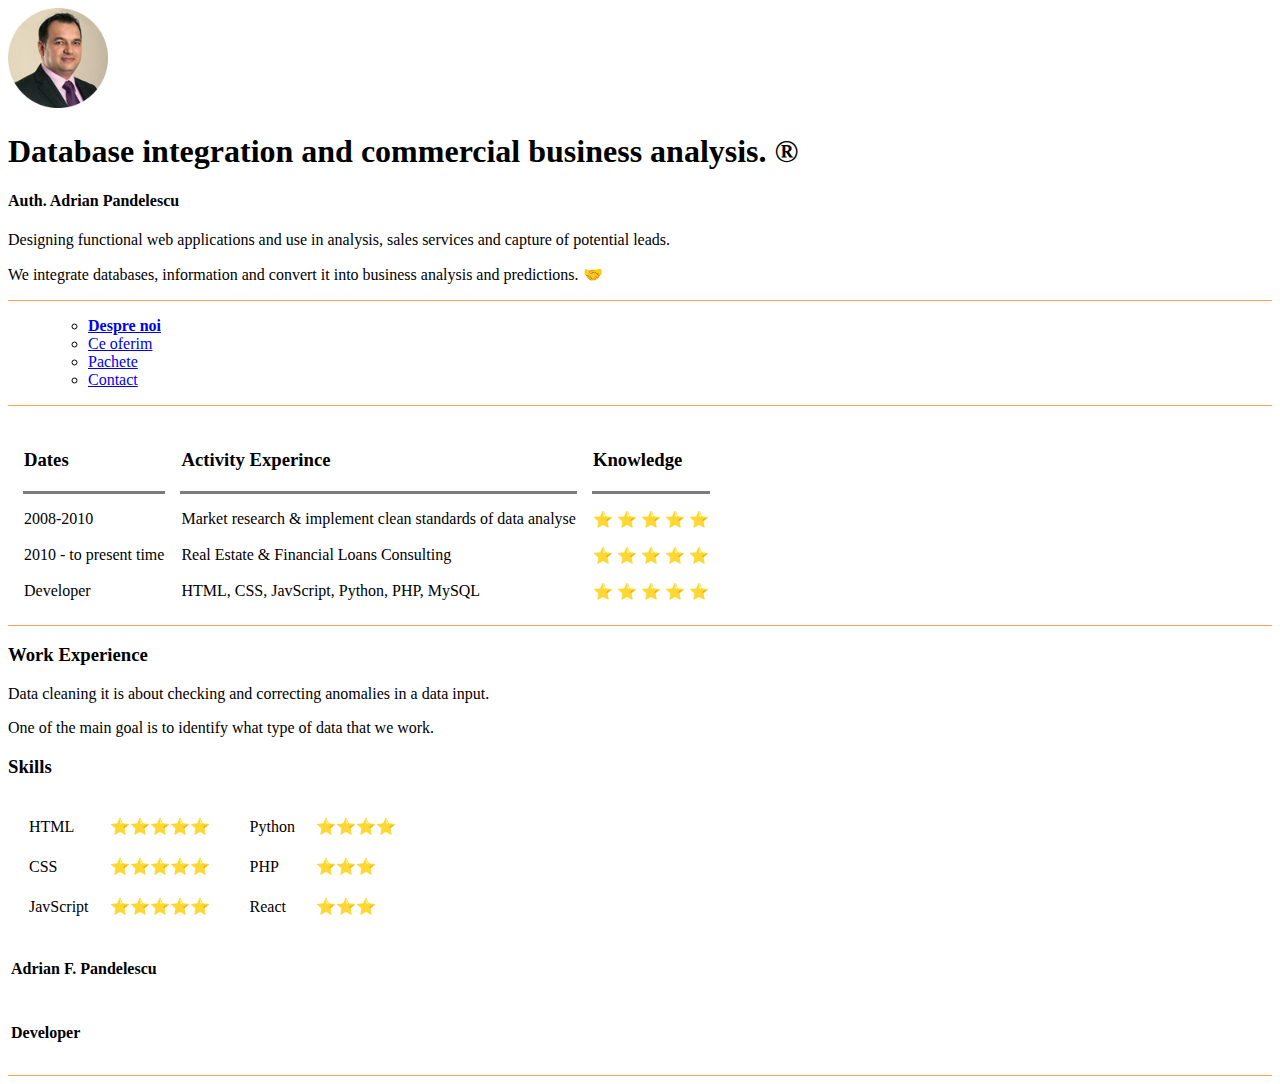
==== index.html @ 07ac47e6 "Update index.html" ====
<!DOCTYPE html>
<html lang="en">

<head>
    <meta charset="UTF-8">
    <meta name="description" content="Curs pentru incepatori spre avansati, pentru invatarea bazelor in IT sau programre, curs IT ">
    <meta name="keywords" content="HTML, CSS, JavaScript, Python">
    <meta name="author" content="Adrian F. Pandelescu">
    <meta http-equiv="X-UA-Compatible" content="IE=edge">
    <meta name="viewport" content="width=device-width, initial-scale=1.0">
    <title>Integrare baza de date</title>
</head>

<body>
    <header>
        <img src="Img/profile_small.png" alt="ProfilPicture" height="100" width="100">
        <h1>Database integration and commercial business analysis. &#174;</h1>
        <h4>Auth. Adrian Pandelescu</h4>
        <p>Designing functional web applications and use in analysis, sales services and capture of potential leads.</p>
        <p class="describe_p">
            We integrate databases, information and convert it into business analysis and predictions. &#129309;
        </p>
        <hr color="#ffa446" size="1">
        <menu>
            <ul>
                <li><a href="../WebSite/despre_noi.html"><strong>Despre noi</strong></a></li>
                <li><a href="../WebSite/ce_oferim.html">Ce oferim</a></li>
                <li><a href="../WebSite/pachete.html">Pachete</a></li>
                <li><a href="../WebSite/contact.html">Contact</a></li>
        </menu>
        <hr color="#ffa446" size="1">
        <table cellspacing="15" padding="3">
            <thead>
                <tr>
                    <th align="left" border-bottom:="" solid="" 3px="" #7c7c7c;="" style="border-bottom: solid 3px #7c7c7c;">
                        <h3>Dates</h3>
                    </th>
                    <th align="left" border-bottom:="" solid="" 3px="" #7c7c7c;="" style="border-bottom: solid 3px #7c7c7c;" ;>
                        <h3>Activity Experince</h3>
                    </th>
                    <th align="left" border-bottom:="" solid="" 3px="" #7c7c7c;="" style="border-bottom: solid 3px #7c7c7c;">
                        <h3>Knowledge</h3>
                    </th>
                </tr>

            </thead>
            <tbody>
                <tr>
                    <td>2008-2010</td>
                    <td>Market research & implement clean standards of data analyse</td>
                    <td>&#11088; &#11088; &#11088; &#11088; &#11088;</td>
                </tr>
                <tr>
                    <td>2010 - to present time</td>
                    <td>Real Estate & Financial Loans Consulting</td>
                    <td>&#11088; &#11088; &#11088; &#11088; &#11088;</td>
                </tr>
                <tr>
                    <td>Developer</td>
                    <td>HTML, CSS, JavScript, Python, PHP, MySQL</td>
                    <td>&#11088; &#11088; &#11088; &#11088; &#11088;</td>
                </tr>
            </tbody>
        </table>
        <hr color="#ffa446" size="1">
        <h3>Work Experience</h3>
        <P>Data cleaning it is about checking and correcting anomalies in a data input.</P>
        <p>One of the main goal is to identify what type of data that we work.</p>

        <h3 class="h3_subtitle">Skills</h3>
        <table>
            <tr>
                <td>
                    <table cellspacing="15" align="left" cellpadding="3">
                        <tr>
                            <td>HTML</td>
                            <td>⭐⭐⭐⭐⭐</td>
                        </tr>
                        <tr>
                            <td>CSS</td>
                            <td>⭐⭐⭐⭐⭐</td>
                        </tr>
                        <tr>
                            <td>JavScript</td>
                            <td>⭐⭐⭐⭐⭐</td>
                        </tr>
                    </table>
                </td>
                <td>
                    <table cellspacing="15" align="left" cellpadding="3">
                        <tr>
                            <td>Python</td>
                            <td>⭐⭐⭐⭐</td>
                        </tr>
                        <tr>
                            <td>PHP</td>
                            <td>⭐⭐⭐</td>
                        </tr>
                        <tr>
                            <td>React</td>
                            <td>⭐⭐⭐</td>
                        </tr>
                    </table>
                </td>
            </tr>
            <tr>
                <td>
                    <h4>Adrian F. Pandelescu</h4>
                </td>
            </tr>
            <tr>
                <td>
                    <h4>Developer</h4>
                </td>
            </tr>
        </table>
        <hr size="1" noshade color="#ffa446">
    </header>




</body>

</html>
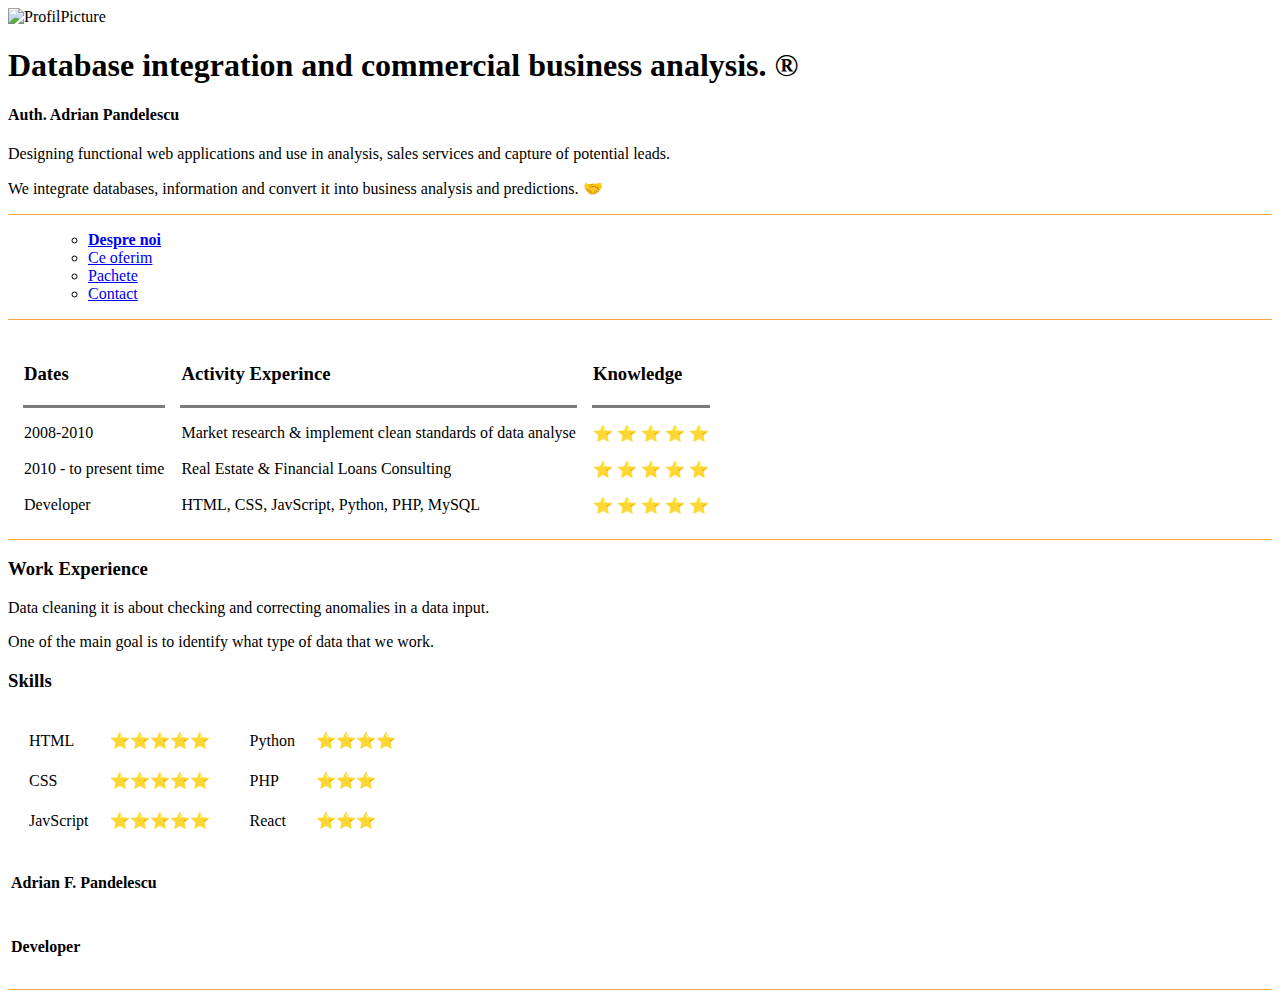
==== commit f7e85b88: "Update index.html" ====
--- a/index.html
+++ b/index.html
@@ -13,7 +13,7 @@
 
 <body>
     <header>
-        <img src="Img/profile_small.png" alt="ProfilPicture" height="100" width="100">
+        <img src="images/profile_small.png" alt="ProfilPicture" height="100" width="100">
         <h1>Database integration and commercial business analysis. &#174;</h1>
         <h4>Auth. Adrian Pandelescu</h4>
         <p>Designing functional web applications and use in analysis, sales services and capture of potential leads.</p>
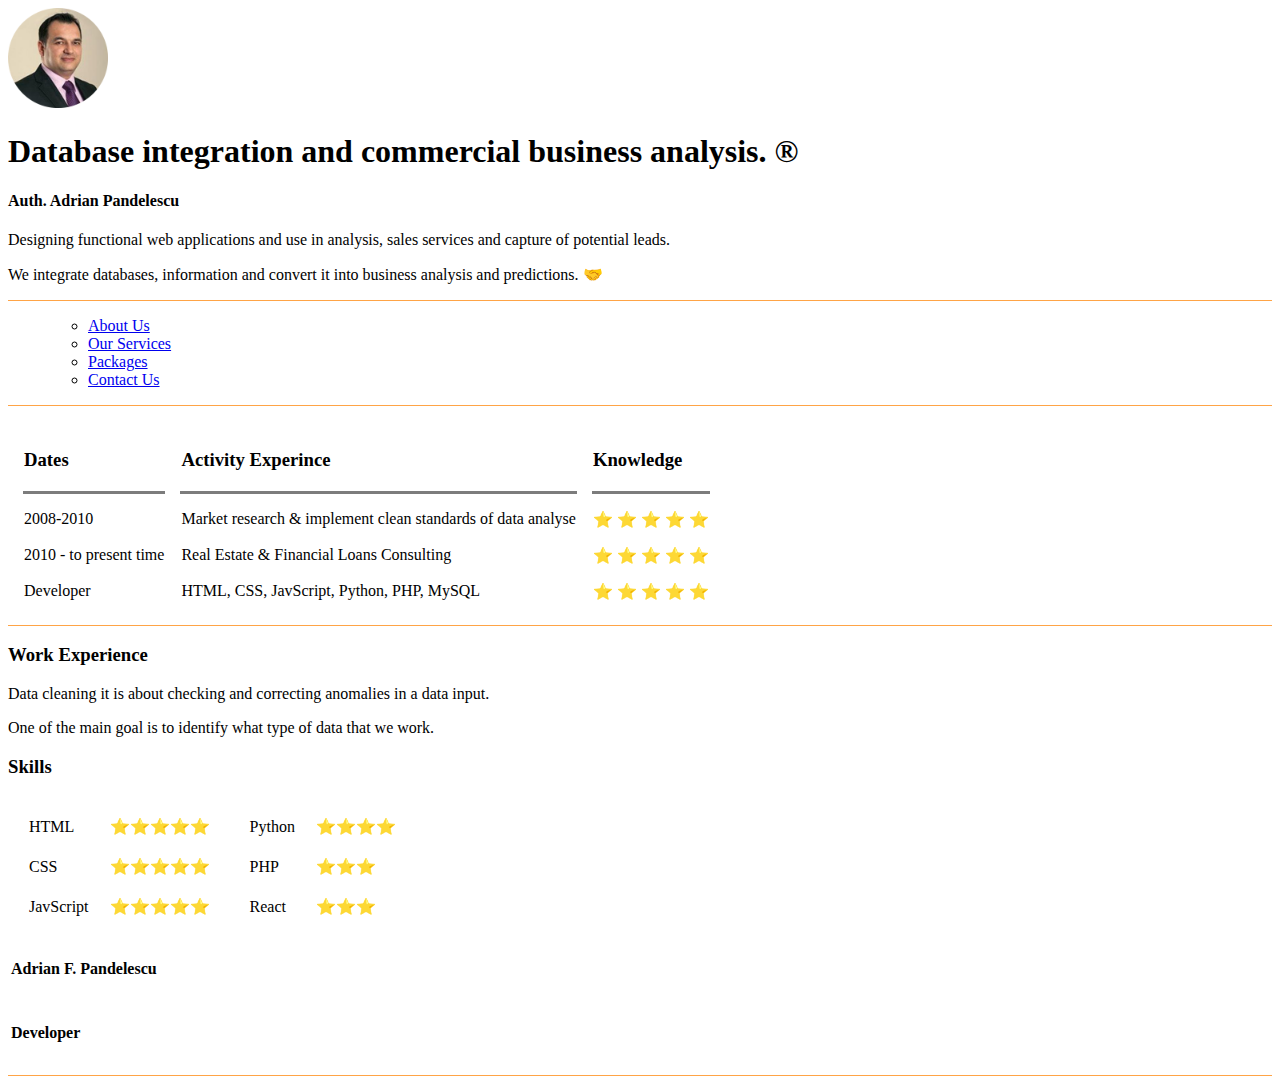
==== commit 8e7dd4b5: "Add files via upload" ====
--- a/index.html
+++ b/index.html
@@ -13,7 +13,7 @@
 
 <body>
     <header>
-        <img src="images/profile_small.png" alt="ProfilPicture" height="100" width="100">
+        <img src="../images/profile_small.png" alt="ProfilPicture" height="100" width="100">
         <h1>Database integration and commercial business analysis. &#174;</h1>
         <h4>Auth. Adrian Pandelescu</h4>
         <p>Designing functional web applications and use in analysis, sales services and capture of potential leads.</p>
@@ -23,10 +23,10 @@
         <hr color="#ffa446" size="1">
         <menu>
             <ul>
-                <li><a href="../WebSite/despre_noi.html"><strong>Despre noi</strong></a></li>
-                <li><a href="../WebSite/ce_oferim.html">Ce oferim</a></li>
-                <li><a href="../WebSite/pachete.html">Pachete</a></li>
-                <li><a href="../WebSite/contact.html">Contact</a></li>
+                <li><a href="../WebSite/aboutus.html">About Us</a></li>
+                <li><a href="../WebSite/ourservices.html">Our Services</a></li>
+                <li><a href="../WebSite/packages.html">Packages</a></li>
+                <li><a href="../WebSite/contactus.html">Contact Us</a></li>
         </menu>
         <hr color="#ffa446" size="1">
         <table cellspacing="15" padding="3">
@@ -122,4 +122,4 @@
 
 </body>
 
-</html>
+</html>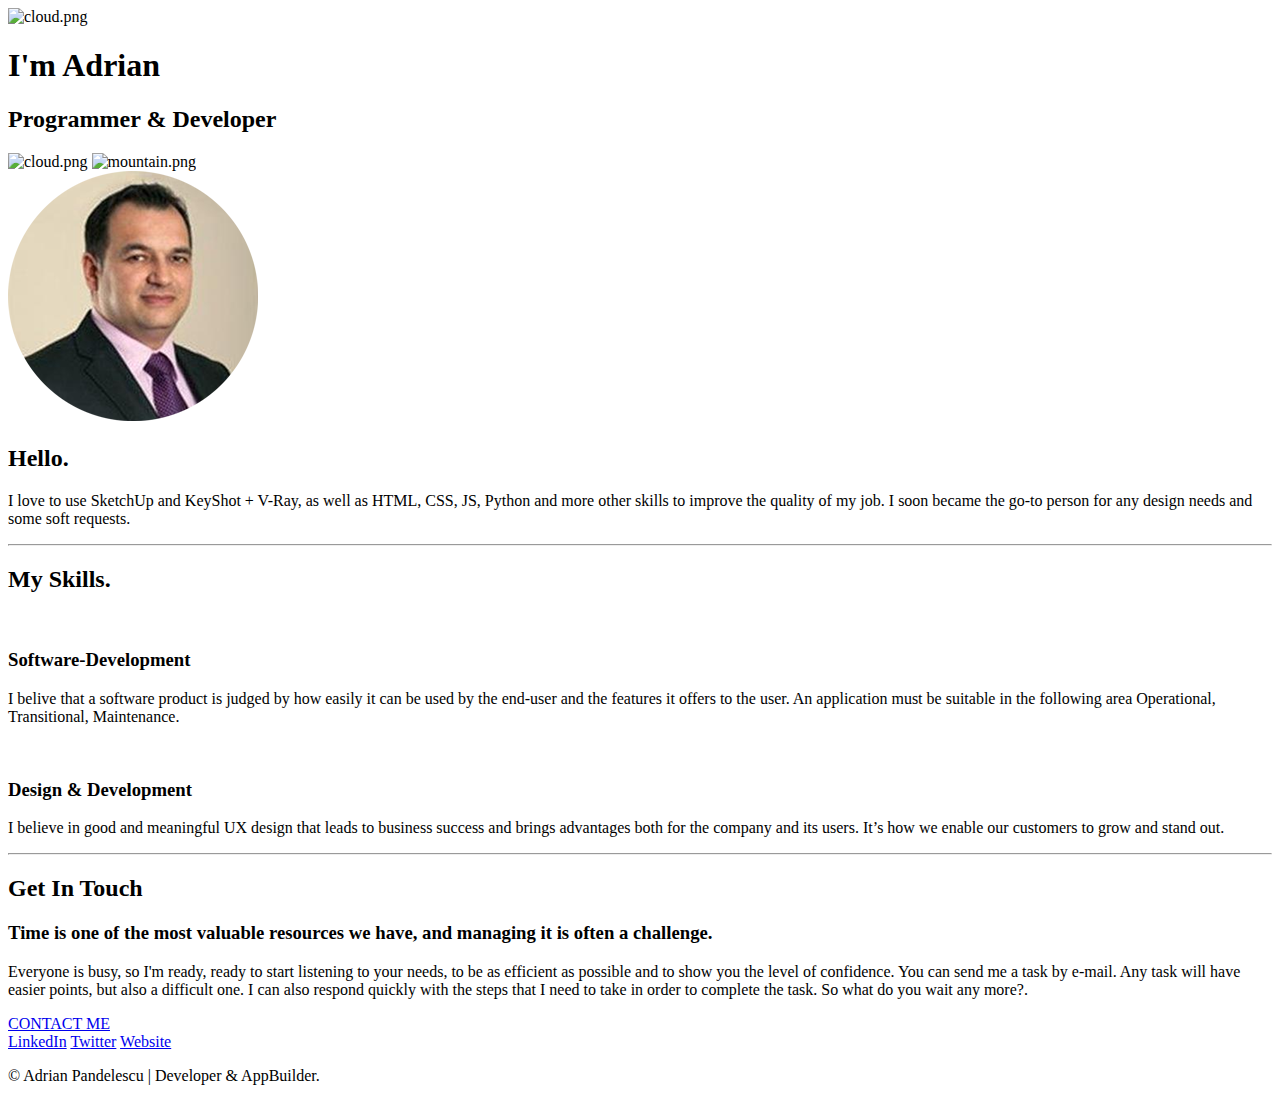
==== commit c6c24133: "Add files via upload" ====
--- a/index.html
+++ b/index.html
@@ -3,120 +3,63 @@
 
 <head>
     <meta charset="UTF-8">
-    <meta name="description" content="Curs pentru incepatori spre avansati, pentru invatarea bazelor in IT sau programre, curs IT ">
-    <meta name="keywords" content="HTML, CSS, JavaScript, Python">
-    <meta name="author" content="Adrian F. Pandelescu">
     <meta http-equiv="X-UA-Compatible" content="IE=edge">
     <meta name="viewport" content="width=device-width, initial-scale=1.0">
-    <title>Integrare baza de date</title>
+    <link rel="stylesheet" href="styles.css" type="text/css">
+    <link rel="icon" href="favicon.ico">
+    <link rel="preconnect" href="https://fonts.googleapis.com">
+    <link rel="preconnect" href="https://fonts.gstatic.com" crossorigin>
+    <link href="https://fonts.googleapis.com/css2?family=Merriweather&family=Montserrat&family=Sacramento&display=swap" rel="stylesheet">
+    <title>Up Sales</title>
 </head>
 
 <body>
-    <header>
-        <img src="../images/profile_small.png" alt="ProfilPicture" height="100" width="100">
-        <h1>Database integration and commercial business analysis. &#174;</h1>
-        <h4>Auth. Adrian Pandelescu</h4>
-        <p>Designing functional web applications and use in analysis, sales services and capture of potential leads.</p>
-        <p class="describe_p">
-            We integrate databases, information and convert it into business analysis and predictions. &#129309;
-        </p>
-        <hr color="#ffa446" size="1">
-        <menu>
-            <ul>
-                <li><a href="../WebSite/aboutus.html">About Us</a></li>
-                <li><a href="../WebSite/ourservices.html">Our Services</a></li>
-                <li><a href="../WebSite/packages.html">Packages</a></li>
-                <li><a href="../WebSite/contactus.html">Contact Us</a></li>
-        </menu>
-        <hr color="#ffa446" size="1">
-        <table cellspacing="15" padding="3">
-            <thead>
-                <tr>
-                    <th align="left" border-bottom:="" solid="" 3px="" #7c7c7c;="" style="border-bottom: solid 3px #7c7c7c;">
-                        <h3>Dates</h3>
-                    </th>
-                    <th align="left" border-bottom:="" solid="" 3px="" #7c7c7c;="" style="border-bottom: solid 3px #7c7c7c;" ;>
-                        <h3>Activity Experince</h3>
-                    </th>
-                    <th align="left" border-bottom:="" solid="" 3px="" #7c7c7c;="" style="border-bottom: solid 3px #7c7c7c;">
-                        <h3>Knowledge</h3>
-                    </th>
-                </tr>
+    <div class="boxModel_top">
+        <div class="container_upper_cloud">
+            <img class="upper_cloud" src="images\cloud.png" alt="cloud.png">
+        </div>
+        <h1>I'm Adrian</h1>
+        <h2 id="progr_txt"><span class="pro">Pro</span>grammer & Developer</h2>
+        <img class="bottom_cloud" src="images\cloud.png" alt="cloud.png">
+        <img src="images\mountain.png" alt="mountain.png">
+    </div>
 
-            </thead>
-            <tbody>
-                <tr>
-                    <td>2008-2010</td>
-                    <td>Market research & implement clean standards of data analyse</td>
-                    <td>&#11088; &#11088; &#11088; &#11088; &#11088;</td>
-                </tr>
-                <tr>
-                    <td>2010 - to present time</td>
-                    <td>Real Estate & Financial Loans Consulting</td>
-                    <td>&#11088; &#11088; &#11088; &#11088; &#11088;</td>
-                </tr>
-                <tr>
-                    <td>Developer</td>
-                    <td>HTML, CSS, JavScript, Python, PHP, MySQL</td>
-                    <td>&#11088; &#11088; &#11088; &#11088; &#11088;</td>
-                </tr>
-            </tbody>
-        </table>
-        <hr color="#ffa446" size="1">
-        <h3>Work Experience</h3>
-        <P>Data cleaning it is about checking and correcting anomalies in a data input.</P>
-        <p>One of the main goal is to identify what type of data that we work.</p>
+    <div class="middle-container">
+        <div class="profile">
+            <img class="imag_profile" src="images\profile_small.png" alt="">
+            <h2 class="H2_intro">Hello.</h2>
+            <p class="p_intro">I love to use SketchUp and KeyShot + V-Ray, as well as HTML, CSS, JS, Python and more other skills to improve the quality of my job. I soon became the go-to person for any design needs and some soft requests.</p>
+        </div>
+        <hr>
+        <div class="skills">
+            <h2 class="H2_intro">My Skills.</h2>
+            <div class="skill-row">
+                <img class="img_my_skills" src="images\my_skills.png" alt="">
+                <h3>Software-Development</h3>
+                <p class="p_skills">I belive that a software product is judged by how easily it can be used by the end-user and the features it offers to the user. An application must be suitable in the following area Operational, Transitional, Maintenance.</p>
+            </div>
+            <div class="skill-row">
+                <img class="img_my_skills_2" src="images\my_skills_2.png" alt="">
+                <h3>Design & Development</h3>
+                <p p_skills>I believe in good and meaningful UX design that leads to business success and brings advantages both for the company and its users. It’s how we enable our customers to grow and stand out.</p>
+            </div>
+            <hr>
+            <div class="contact-me">
+                <h2 id="H2_contact_me">Get In Touch</h2>
+                <h3>Time is one of the most valuable resources we have, and managing it is often a challenge.</h3>
+                <p id="p_contact_me">Everyone is busy, so I'm ready, ready to start listening to your needs, to be as efficient as possible and to show you the level of confidence. You can send me a task by e-mail. Any task will have easier points, but also a difficult one.
+                    I can also respond quickly with the steps that I need to take in order to complete the task. So what do you wait any more?.</p>
+                <a class="btn" href="mailto:centralpoint404@email.com">CONTACT ME</a>
+            </div>
+        </div>
+    </div>
+    <div class="boxModel_bottom">
+        <a class="footer-link" href="https://www.linkedin.com/">LinkedIn</a>
+        <a class="footer-link" href="https://twitter.com/">Twitter</a>
+        <a class="footer-link" href="https://www.plussales.com/">Website</a>
+        <p class="x_name_surname">© Adrian Pandelescu | Developer & AppBuilder.</p>
 
-        <h3 class="h3_subtitle">Skills</h3>
-        <table>
-            <tr>
-                <td>
-                    <table cellspacing="15" align="left" cellpadding="3">
-                        <tr>
-                            <td>HTML</td>
-                            <td>⭐⭐⭐⭐⭐</td>
-                        </tr>
-                        <tr>
-                            <td>CSS</td>
-                            <td>⭐⭐⭐⭐⭐</td>
-                        </tr>
-                        <tr>
-                            <td>JavScript</td>
-                            <td>⭐⭐⭐⭐⭐</td>
-                        </tr>
-                    </table>
-                </td>
-                <td>
-                    <table cellspacing="15" align="left" cellpadding="3">
-                        <tr>
-                            <td>Python</td>
-                            <td>⭐⭐⭐⭐</td>
-                        </tr>
-                        <tr>
-                            <td>PHP</td>
-                            <td>⭐⭐⭐</td>
-                        </tr>
-                        <tr>
-                            <td>React</td>
-                            <td>⭐⭐⭐</td>
-                        </tr>
-                    </table>
-                </td>
-            </tr>
-            <tr>
-                <td>
-                    <h4>Adrian F. Pandelescu</h4>
-                </td>
-            </tr>
-            <tr>
-                <td>
-                    <h4>Developer</h4>
-                </td>
-            </tr>
-        </table>
-        <hr size="1" noshade color="#ffa446">
-    </header>
-
+    </div>
 
 
 
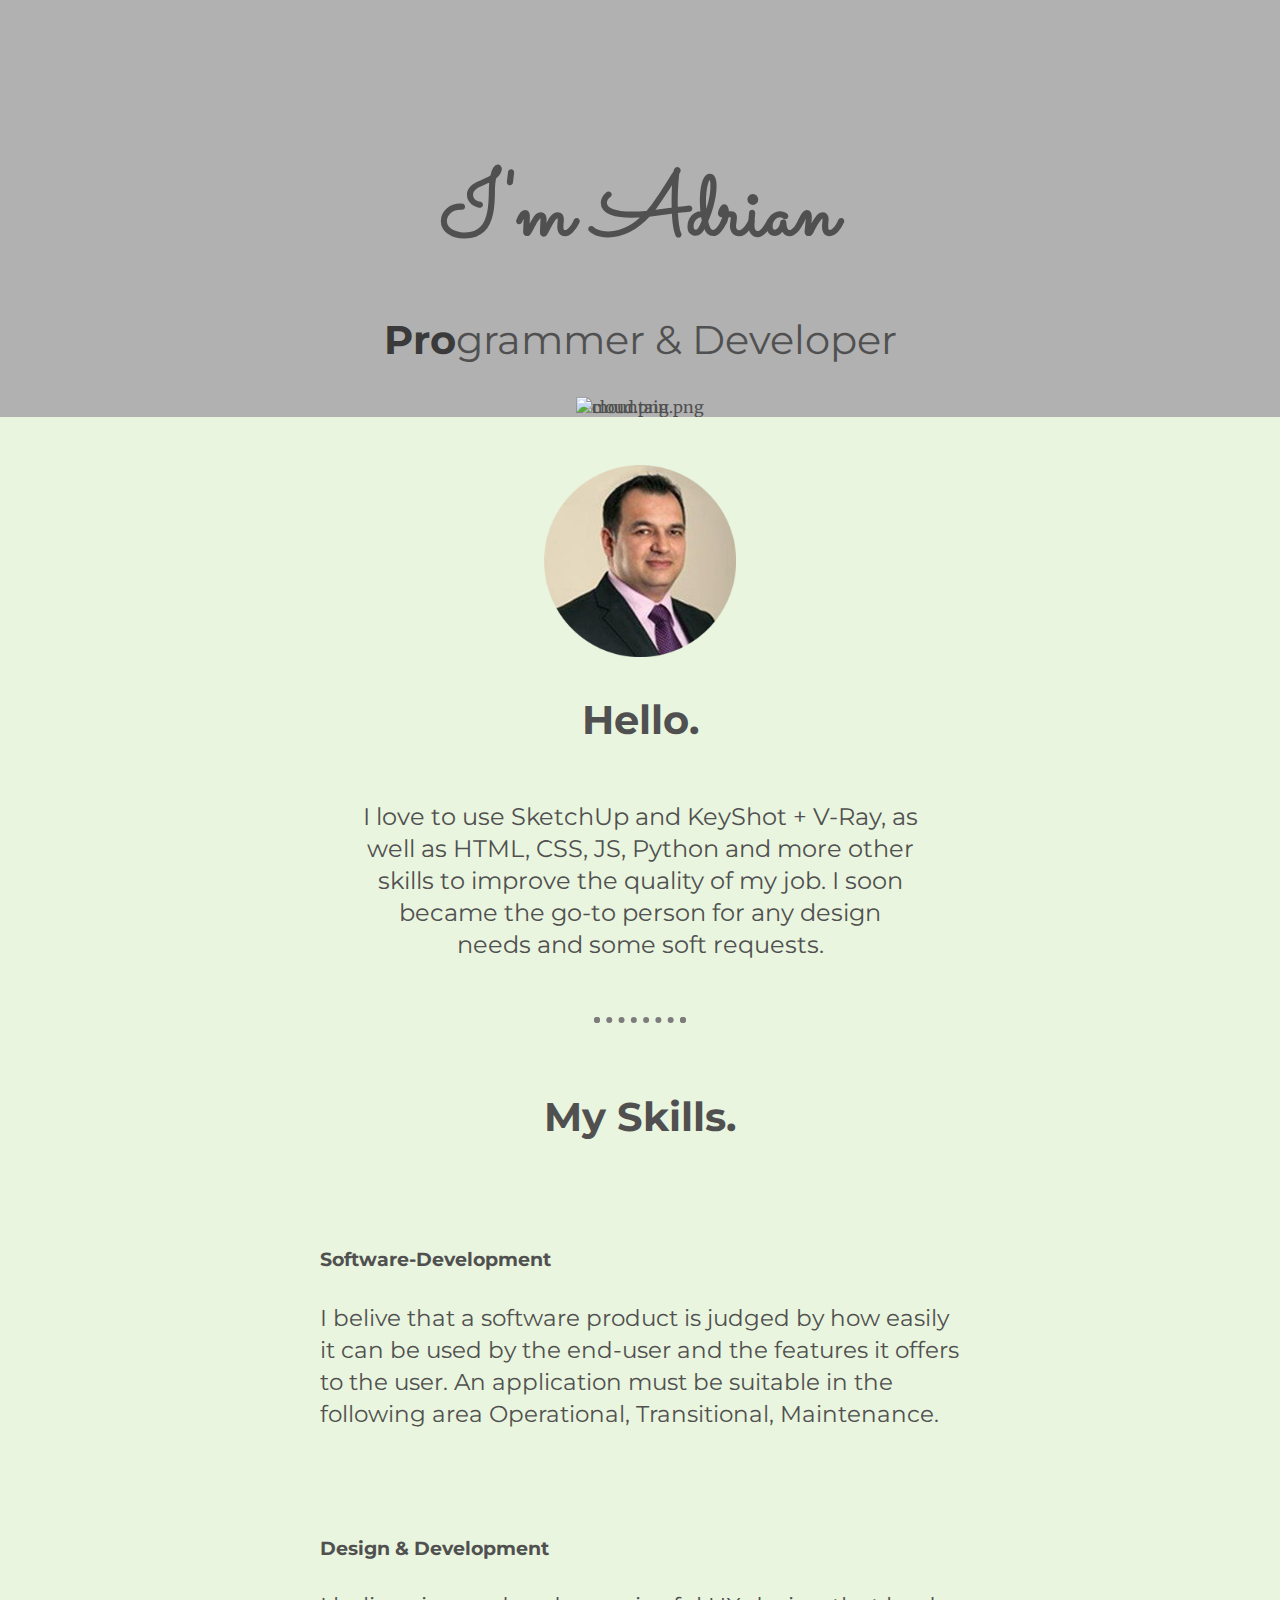
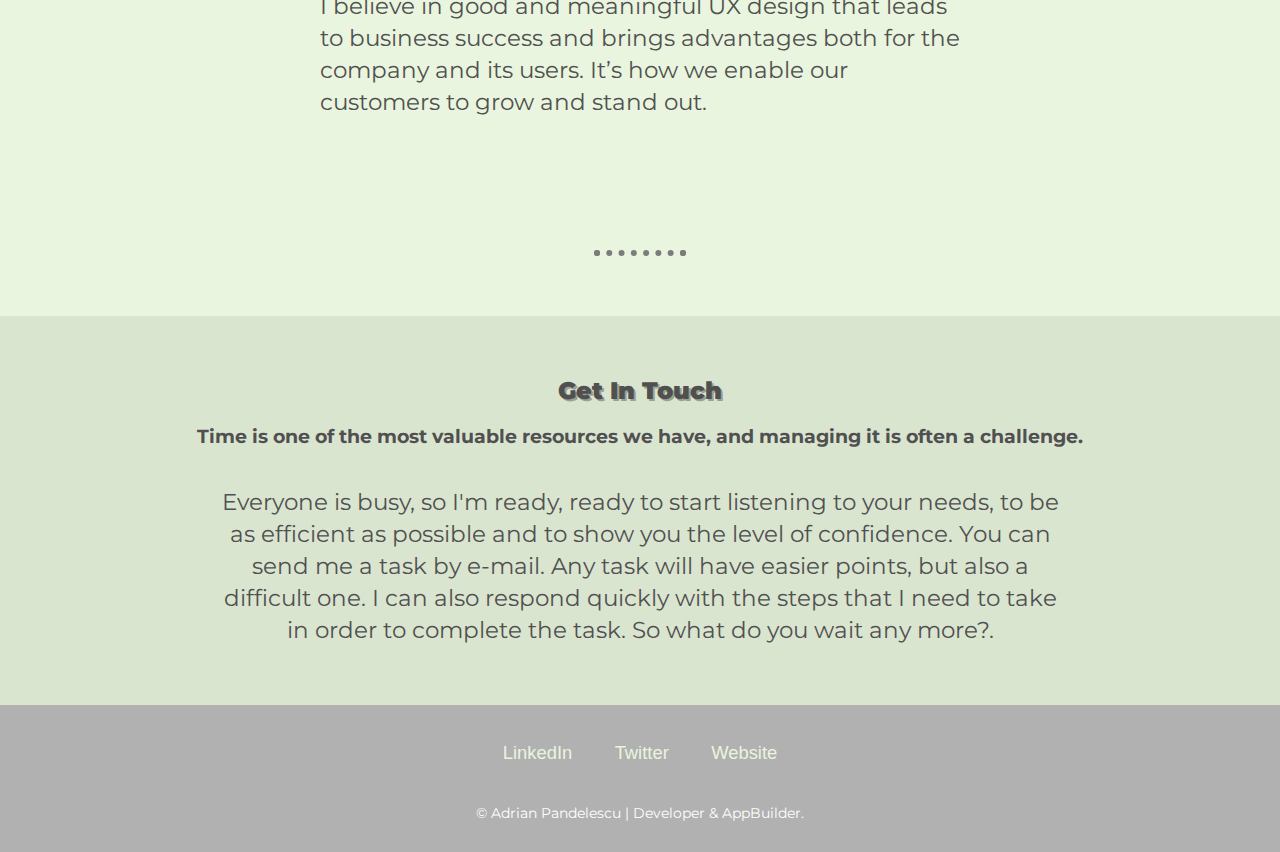
==== commit f7bca2ac: "Update index.html" ====
--- a/index.html
+++ b/index.html
@@ -49,7 +49,6 @@
                 <h3>Time is one of the most valuable resources we have, and managing it is often a challenge.</h3>
                 <p id="p_contact_me">Everyone is busy, so I'm ready, ready to start listening to your needs, to be as efficient as possible and to show you the level of confidence. You can send me a task by e-mail. Any task will have easier points, but also a difficult one.
                     I can also respond quickly with the steps that I need to take in order to complete the task. So what do you wait any more?.</p>
-                <a class="btn" href="mailto:centralpoint404@email.com">CONTACT ME</a>
             </div>
         </div>
     </div>
@@ -65,4 +64,4 @@
 
 </body>
 
-</html>+</html>
--- a/styles.css
+++ b/styles.css
@@ -0,0 +1,226 @@
+body {
+    background-color: #DAE5D0;
+    margin: 0;
+    text-align: center;
+    font-family: Merriweather, serif;
+    color: #505050;
+}
+
+hr {
+    border: dotted 0.4rem #7c7c7c;
+    border-bottom: none;
+    width: 5rem;
+    margin: 2rem;
+    display: inline-block;
+}
+
+div {
+    background-color: #e9f5de;
+    margin: 0;
+}
+
+h1 {
+    font-size: 5.625rem;
+    margin-top: 0;
+    font-family: 'Sacramento', cursive;
+    margin: 50px auto 0 auto;
+}
+
+h2 {
+    font-family: 'Montserrat', sans-serif;
+    font-weight: normal;
+}
+
+.H2_intro {
+    font-size: 2.5rem;
+    font-weight: bold;
+}
+
+.p_intro {
+    width: 35rem;
+    margin: auto;
+    padding: 1.5rem 1rem 1.5rem 1rem;
+    font-size: 1.5rem;
+    font-weight: normal;
+    /* color: #181818; */
+}
+
+h3 {
+    font-family: 'Montserrat', sans-serif;
+}
+
+p {
+    font-family: 'Montserrat', sans-serif;
+    font-size: 1.45rem;
+    line-height: 2rem;
+}
+
+.p_skills {
+    font-family: 'Montserrat', sans-serif;
+    font-size: 1.45rem;
+    line-height: 2rem;
+    display: flex;
+}
+
+#H2_contact_me {
+    font-weight: 900;
+    text-shadow: 2px 2px #9aa194;
+}
+
+#p_contact_me {
+    padding: 1.2rem;
+    width: 70%;
+    margin: auto;
+}
+
+.x_name_surname {
+    font-family: 'Montserrat', sans-serif;
+    font-size: 0.85rem;
+    line-height: 2rem;
+    color: #fff;
+}
+
+.imag_profile {
+    margin-top: 3rem;
+    width: 12rem;
+}
+
+.skill-row {
+    width: 50%;
+    margin: 100px auto 100px auto;
+    text-align: left;
+    line-height: 2;
+}
+
+.img_my_skills {
+    width: 21rem;
+    float: left;
+    margin-right: 2rem;
+    /*padding-right: 2rem; this property can create the same efect, but dosen't look good, 
+    so insted I have chose teh margin right prperty */
+}
+
+.img_my_skills_2 {
+    width: 15rem;
+    float: right;
+    margin-left: 2rem;
+    /*padding-right: 2rem; this property can create the same efect, but dosen't look good, 
+    so insted I have chose teh margin right prperty */
+}
+
+#progr_txt {
+    font-size: 2.5rem;
+    font-weight: normal;
+}
+
+.contact-me {
+    background-color: #DAE5D0;
+    margin: 0;
+    text-align: center;
+    font-family: Verdana, Geneva, Tahoma, sans-serif;
+    color: #505050;
+    margin-top: 1.5rem;
+    padding: 2.5rem;
+}
+
+
+/*
+.p_text_clear_left {
+    clear: left;
+    margin-top: 10rem;
+}
+
+.p_text_clear_right {
+    clear: right;
+    margin-top: 10rem;
+}
+*/
+
+.boxModel_top {
+    background-color: #b1b1b1;
+    position: relative;
+    padding-top: 100px;
+}
+
+.boxModel_middle {
+    background-color: #50576d;
+    height: 200px;
+    width: 200px;
+}
+
+.boxModel_bottom {
+    background-color: #b1b1b1;
+    height: 7rem;
+    margin: auto;
+    width: auto;
+    padding: 1.1rem;
+}
+
+.pro {
+    color: #3a3a3a;
+    font-weight: bold;
+}
+
+.bottom_cloud {
+    position: absolute;
+}
+
+.upper_cloud {
+    position: absolute;
+    left: 1100px;
+    bottom: 600px;
+}
+
+.btn {
+    background: #90a99d;
+    border-radius: 28px;
+    -webkit-box-shadow: 1px 3px 7px #666666;
+    -moz-box-shadow: 1px 3px 7px #666666;
+    box-shadow: 1px 3px 7px #666666;
+    color: #dae5d0;
+    font-size: 16px;
+    padding: 10px 20px 10px 20px;
+    text-decoration: none;
+    font-family: 'Montserrat', sans-serif;
+}
+
+.btn:hover {
+    background: #6c7a73;
+    text-decoration: none;
+    color: #e9f5de;
+    font-family: 'Montserrat', sans-serif;
+    font-weight: 400;
+}
+
+.btn:active {
+    position: relative;
+    top: 1px;
+}
+
+.footer-link {
+    color: #e9f5de;
+    font-size: 1.15rem;
+    font-style: normal;
+    font-family: sans-serif;
+    text-decoration: none;
+    padding: 1.2rem;
+    display: inline-block;
+}
+
+.footer-link:hover {
+    color: #494a4e;
+    font-style: italic;
+    font-weight: 600;
+}
+
+.footer-link:visited {
+    color: #e1edf9;
+    font-style: normal;
+    font-weight: 300;
+}
+
+.footer-link:active {
+    color: #ffffff;
+    font-style: normal;
+    font-weight: 300;
+}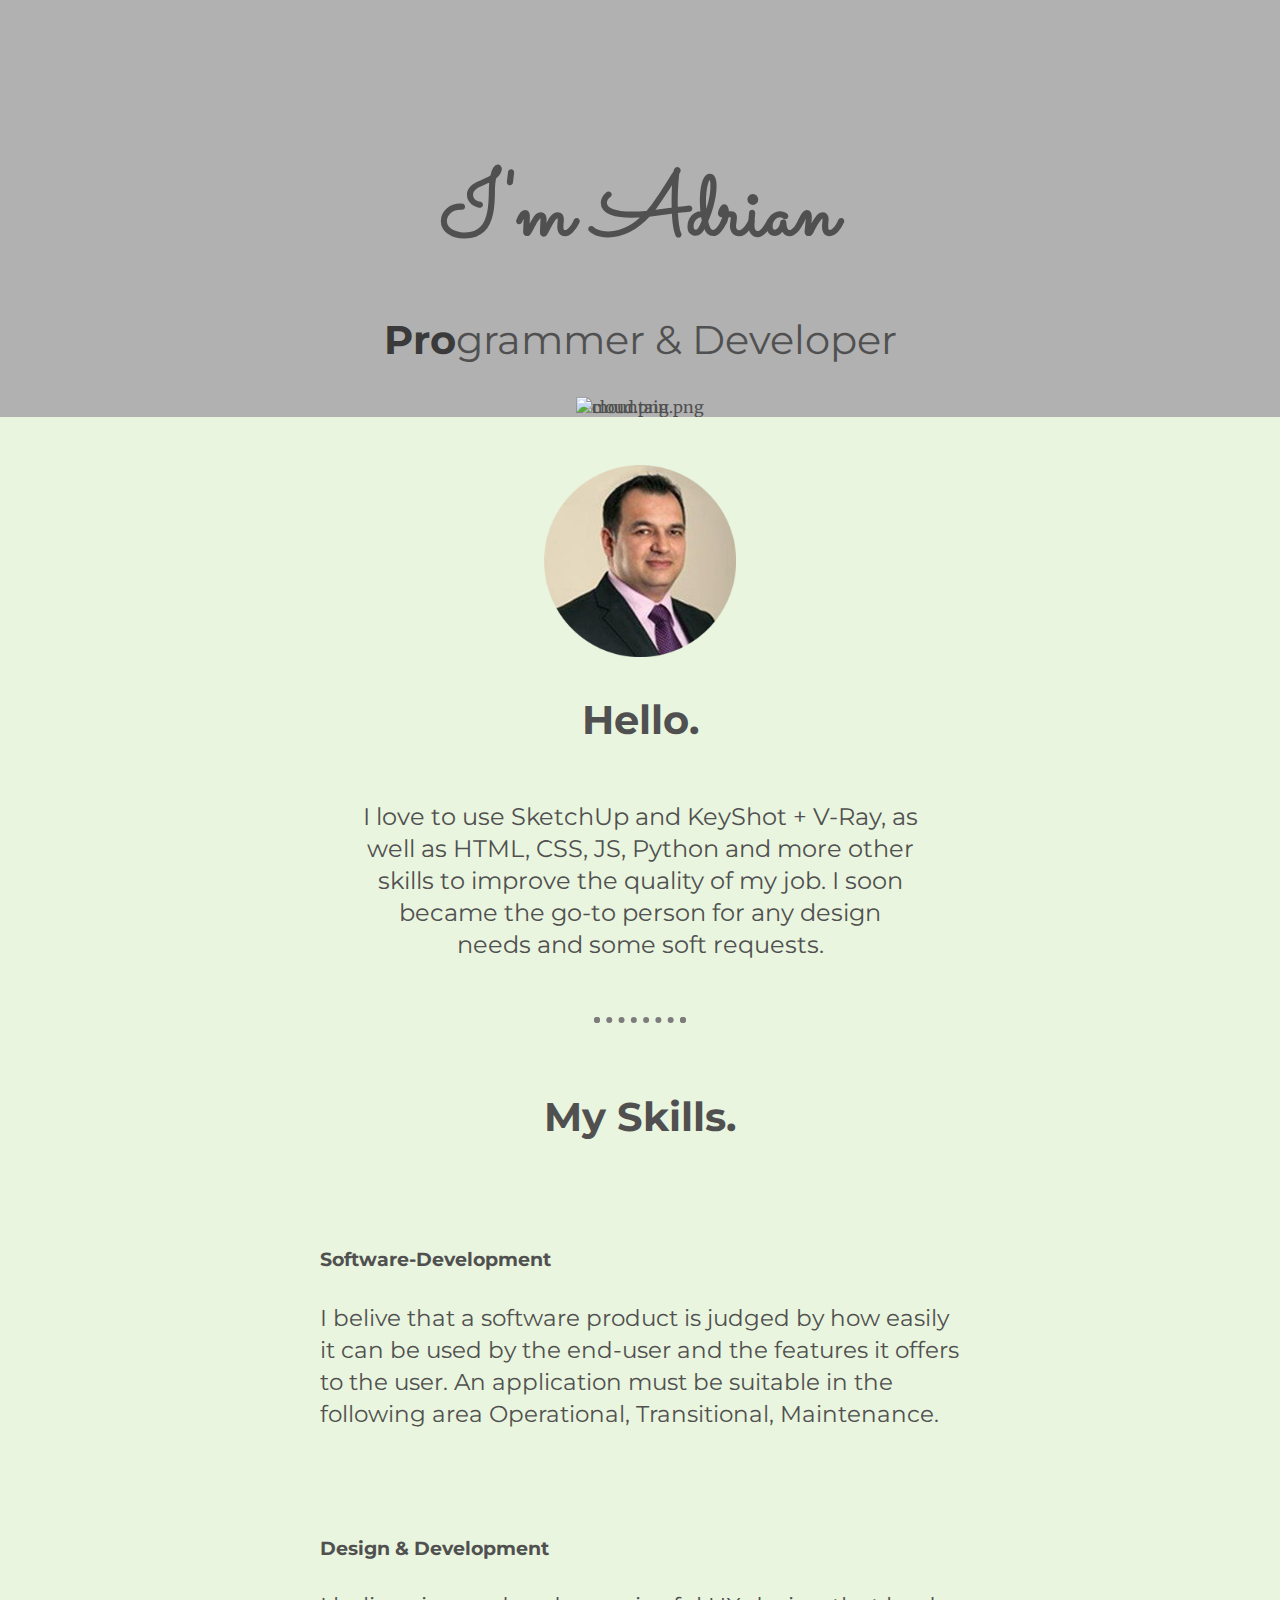
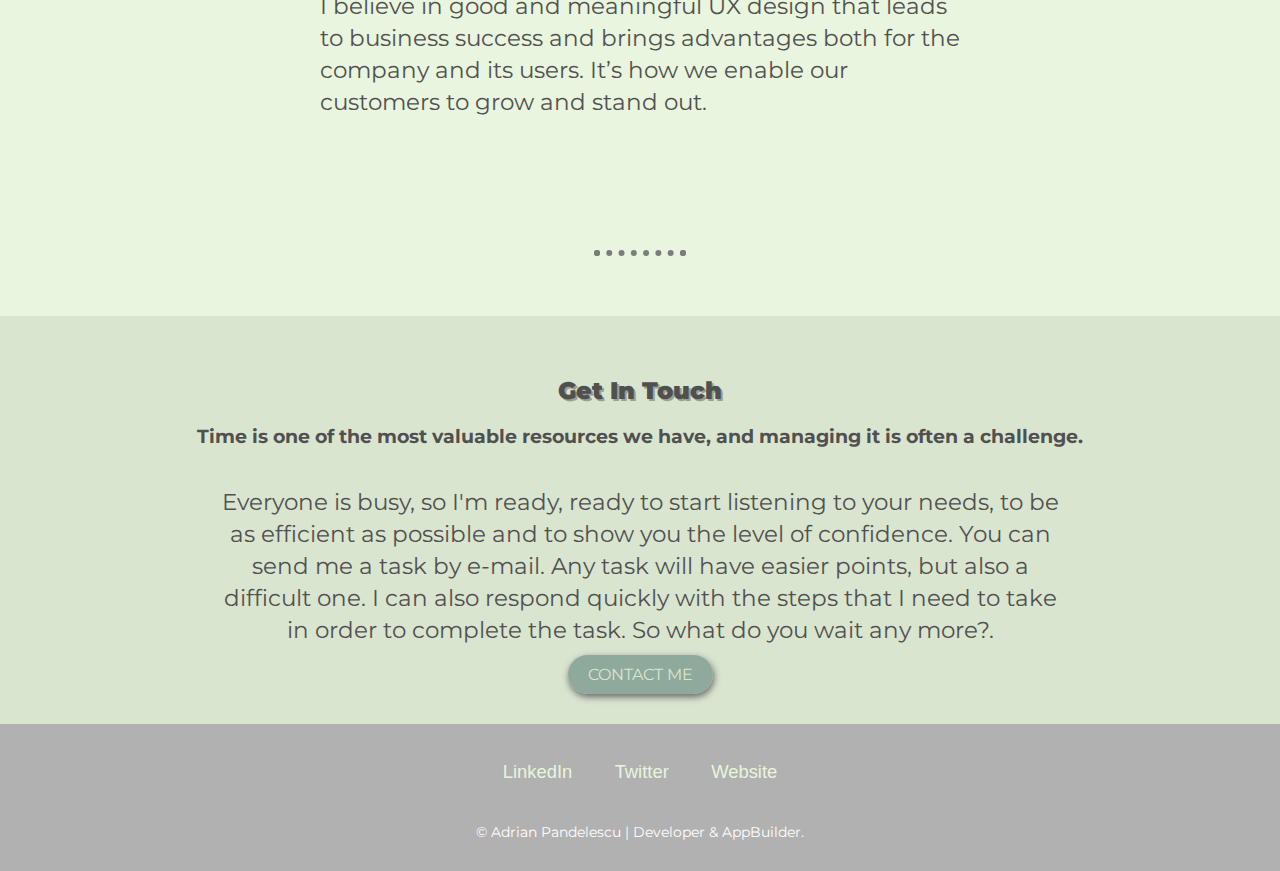
==== commit b5c3f57a: "Add files via upload" ====
--- a/index.html
+++ b/index.html
@@ -49,6 +49,7 @@
                 <h3>Time is one of the most valuable resources we have, and managing it is often a challenge.</h3>
                 <p id="p_contact_me">Everyone is busy, so I'm ready, ready to start listening to your needs, to be as efficient as possible and to show you the level of confidence. You can send me a task by e-mail. Any task will have easier points, but also a difficult one.
                     I can also respond quickly with the steps that I need to take in order to complete the task. So what do you wait any more?.</p>
+                <a class="btn" href="mailto:centralpoint404@gmail.com">CONTACT ME</a>
             </div>
         </div>
     </div>
@@ -64,4 +65,4 @@
 
 </body>
 
-</html>
+</html>